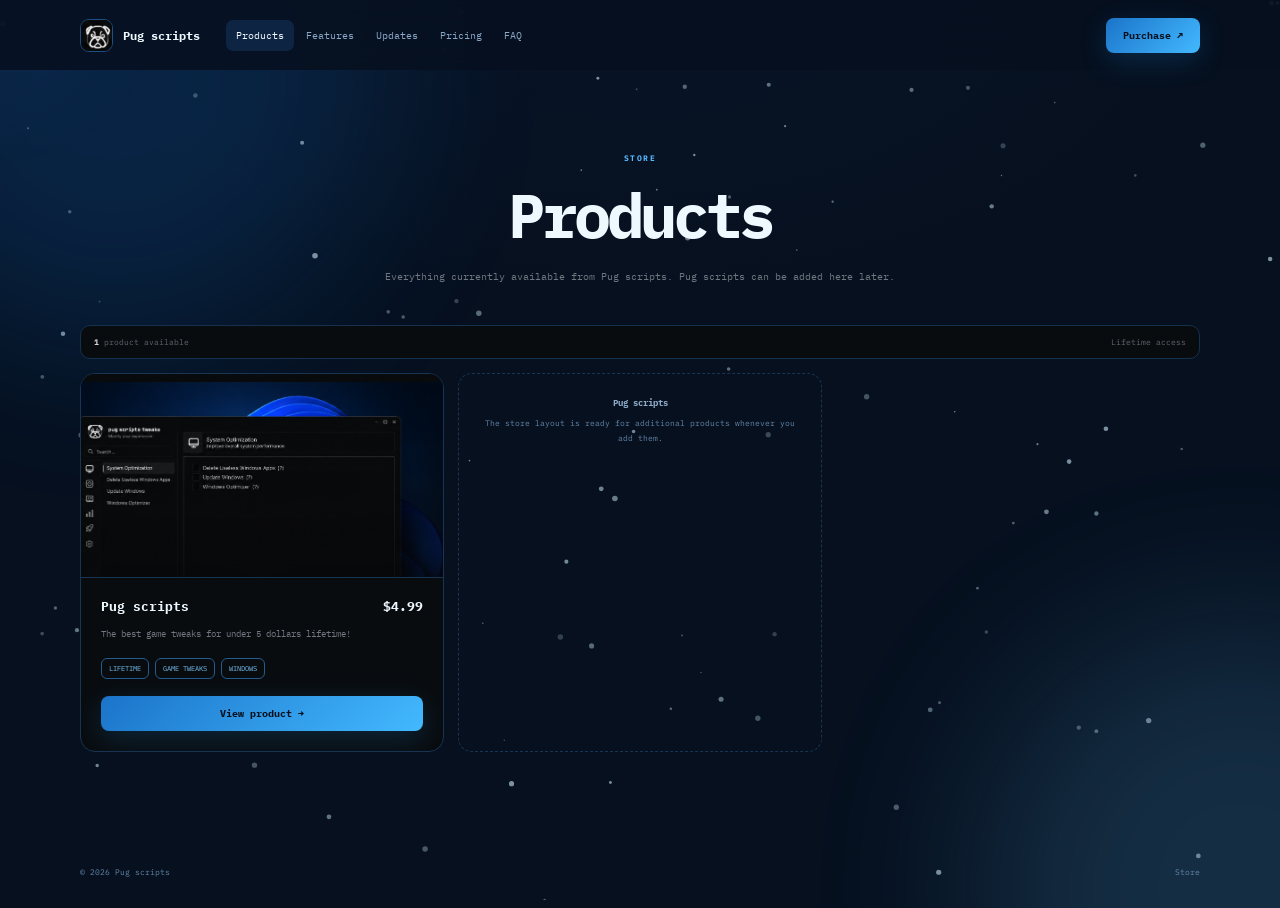
==== products.html @ 73e78baf "Add files via upload" ====
<!doctype html>
<html lang="en">
<head>
<meta charset="utf-8"><meta name="viewport" content="width=device-width,initial-scale=1">
<title>Pug scripts</title>
<meta name="description" content="Pug scripts products.">
<link rel="icon" href="pug-icon.png">
<style>
@import url('https://fonts.googleapis.com/css2?family=IBM+Plex+Mono:wght@400;500;600;700&display=swap');
:root{--bg:#06101f;--line:#173552;--text:#eef8ff;--muted:#7895b5}
*{box-sizing:border-box}body{margin:0;background:radial-gradient(800px 420px at 50% 0,#18335d20,transparent 70%),#06101f;color:var(--text);font-family:"IBM Plex Mono",monospace;-webkit-font-smoothing:antialiased}
a{color:inherit;text-decoration:none}.container{width:min(1120px,calc(100% - 36px));margin:auto}.header{position:sticky;top:0;z-index:10;border-bottom:1px solid #f2faff1;background:#06101fda;backdrop-filter:blur(20px)}nav{min-height:70px;display:flex;align-items:center;gap:26px}.brand{display:flex;align-items:center;gap:10px;font-size:12px;font-weight:700}.brand img{width:33px;height:33px;border-radius:9px;border:1px solid #1d4f80}.navlinks{display:flex;gap:2px}.navlinks a{padding:9px 10px;border-radius:7px;color:#8aa8c8;font-size:10px}.navlinks a:hover,.navlinks a.active{background:#0d2542;color:#f2faff}.spacer{flex:1}.btn{display:inline-flex;justify-content:center;align-items:center;border-radius:8px;padding:11px 17px;background:#f1f2f3;color:#08090b;font-size:10px;font-weight:700;transition:.2s}.btn:hover{transform:translateY(-2px);box-shadow:0 12px 35px #f2faff12}
.hero{text-align:center;padding:83px 0 39px}.eyebrow{color:#626a73;font-size:8px;font-weight:700;letter-spacing:.2em;text-transform:uppercase;margin-bottom:11px}.hero h1{margin:0 0 13px;font-size:clamp(42px,6vw,62px);letter-spacing:-.065em}.hero p{margin:auto;max-width:650px;color:#707780;font-size:10px;line-height:1.8}
.storebar{display:flex;justify-content:space-between;align-items:center;margin:0 0 14px;color:#5f666f;font-size:8px}.storebar strong{color:#d6d9dc}.products{display:grid;grid-template-columns:repeat(3,1fr);gap:14px;padding-bottom:90px}.product{overflow:hidden;border:1px solid var(--line);border-radius:15px;background:#090c0f;transition:.2s}.product:hover{transform:translateY(-4px);border-color:#353b42;box-shadow:0 25px 65px #0008}.product-image{aspect-ratio:16/9;overflow:hidden;background:#02060b;border-bottom:1px solid var(--line)}.product-image img{width:100%;height:100%;display:block;object-fit:cover}.product-body{padding:20px}.product-top{display:flex;justify-content:space-between;gap:12px}.product h2{font-size:13px;margin:0}.price{font-size:13px;font-weight:700}.product p{font-size:9px;line-height:1.75;color:#707780;margin:11px 0 17px}.meta{display:flex;gap:6px;flex-wrap:wrap;margin-bottom:17px}.tag{padding:5px 7px;border:1px solid #1d4f80;border-radius:6px;color:#7d858e;font-size:7px}.product .btn{width:100%}.coming{padding:21px;border:1px dashed #173552;border-radius:14px;color:#6486a8;font-size:8px;text-align:center;line-height:1.8}.coming b{display:block;color:#8eabc8;margin-bottom:5px;font-size:9px}
footer{border-top:1px solid #f2faff1;padding:25px 0 31px;color:#6486a8;font-size:8px;display:flex;justify-content:space-between}
@media(max-width:800px){.products{grid-template-columns:1fr 1fr}}@media(max-width:600px){.container{width:calc(100% - 24px)}nav{min-height:64px}.navlinks{display:none}.hero{padding:62px 0 35px}.products{grid-template-columns:1fr}.storebar{margin-bottom:11px}footer{flex-direction:column;gap:8px}}

.cursor-glow{position:fixed;z-index:0;pointer-events:none;width:340px;height:340px;border-radius:50%;background:radial-gradient(circle,#234b8424,transparent 68%);transform:translate(-50%,-50%);transition:opacity .2s}.progress{position:fixed;z-index:100;top:0;left:0;width:0;height:2px;background:#f1f2f3;box-shadow:0 0 15px #f2faff6}.reveal{opacity:0;transform:translateY(20px);transition:.7s cubic-bezier(.2,.8,.2,1)}.reveal.visible{opacity:1;transform:none}.product{position:relative}.product-image{position:relative}.product-image:after{content:"";position:absolute;inset:0;background:linear-gradient(110deg,transparent 30%,#f2faff08 50%,transparent 70%);transform:translateX(-120%);transition:.6s}.product:hover .product-image:after{transform:translateX(120%)}.product .btn{position:relative;overflow:hidden}.product .btn:after{content:"";position:absolute;inset:0;background:linear-gradient(110deg,transparent 30%,#f2faff8 50%,transparent 70%);transform:translateX(-120%);transition:.5s}.product .btn:hover:after{transform:translateX(120%)}.storebar{border:1px solid #16304f;border-radius:10px;padding:11px 13px;background:#090c0f}.coming{transition:.2s}.coming:hover{border-color:#353b42;background:#091a2f}
@media(prefers-reduced-motion:reduce){*,*:before,*:after{animation:none!important;transition:none!important}.reveal{opacity:1;transform:none}}

.btn{background:linear-gradient(135deg,#1b74c9,#43b9ff)!important;color:#04101d!important;border-color:#49bdff!important;box-shadow:0 8px 28px rgba(28,145,230,.20)}
.btn:hover{box-shadow:0 12px 34px rgba(28,145,230,.34)!important;filter:brightness(1.08)}
.hero h1 span{color:#55baff!important}.eyebrow,.date{color:#56baff!important}.tag{border-color:#235b8e!important;color:#75bff1!important}
.preview{box-shadow:0 25px 80px rgba(20,120,210,.16)!important;border-color:#1d4f80!important}
::selection{background:#39aaff;color:#03101c}

/* V8 BLUE MOTION + SNOW */
#snow-canvas{position:fixed;inset:0;width:100%;height:100%;pointer-events:none;z-index:1;opacity:.7}
.ambient{position:fixed;width:42vw;height:42vw;border-radius:50%;filter:blur(90px);pointer-events:none;z-index:0;opacity:.16;animation:ambientFloat 12s ease-in-out infinite alternate}
.ambient-a{background:#168cff;top:-15vw;left:-12vw}.ambient-b{background:#62c8ff;right:-18vw;bottom:-20vw;animation-delay:-5s}
body>*:not(#snow-canvas):not(.ambient){position:relative;z-index:2}
@keyframes ambientFloat{from{transform:translate3d(0,0,scale(1))}to{transform:translate3d(35px,25px,0) scale(1.12)}}
@keyframes pulseGlow{0%,100%{box-shadow:0 0 0 rgba(58,170,255,0),0 0 18px rgba(58,170,255,.08)}50%{box-shadow:0 0 34px rgba(58,170,255,.22),0 0 70px rgba(58,170,255,.08)}}
@keyframes floatCard{0%,100%{transform:translateY(0) rotateX(0)}50%{transform:translateY(-8px) rotateX(1deg)}}
.hero-card,.product-card,.preview,.feature-card{animation:floatCard 7s ease-in-out infinite}
.hero-card,.product-card,.preview{animation:floatCard 7s ease-in-out infinite,pulseGlow 5s ease-in-out infinite}
.button,.btn,.purchase,.discord,.cta{transition:transform .25s ease,box-shadow .25s ease,filter .25s ease}
.button:hover,.btn:hover,.purchase:hover,.discord:hover,.cta:hover{transform:translateY(-3px) scale(1.025);filter:brightness(1.08)}
@media(prefers-reduced-motion:reduce){#snow-canvas{display:none}.ambient,.hero-card,.product-card,.preview,.feature-card{animation:none!important}}

</style>

<style id="top-bug-fix">
html{scroll-padding-top:90px;overflow-x:hidden}
body{margin:0;overflow-x:hidden}
header,.site-header,.navbar,.nav{z-index:1000}
.hero{position:relative;isolation:isolate}
.snow,.snowfall,.snow-container{pointer-events:none!important;z-index:2!important}
</style>
<style id="top-layout-fix">html,body{margin:0!important;padding:0!important;overflow-x:hidden}#snow-canvas,.ambient,.progress,.cursor-glow{position:fixed!important}.header{position:sticky!important;top:0!important;z-index:1000!important;margin:0!important}.announce{position:relative!important;margin:0!important}.hero{margin-top:0!important}</style></head>
<body>
<canvas id="snow-canvas" aria-hidden="true"></canvas>
<div class="ambient ambient-a"></div><div class="ambient ambient-b"></div><div class="progress" id="progress"></div><div class="cursor-glow" id="glow"></div>
<header class="header"><nav class="container">
<a class="brand" href="index.html"><img src="pug-icon.png" alt=""><span>Pug scripts</span></a>
<div class="navlinks"><a class="active" href="products.html">Products</a><a href="index.html#features">Features</a><a href="index.html#updates">Updates</a><a href="index.html#pricing">Pricing</a><a href="index.html#faq">FAQ</a></div>
<div class="spacer"></div><a class="btn" href="https://paritycheats.com/product/pug-scripts-tweaks">Purchase ↗</a>
</nav></header>
<main>
<section class="hero container reveal"><div class="eyebrow">Store</div><h1>Products</h1><p>Everything currently available from Pug scripts. Pug scripts can be added here later.</p></section>
<section class="container reveal"><div class="storebar"><span><strong>1</strong> product available</span><span>Lifetime access</span></div></section>
<section class="products container reveal">
<article class="product">
<div class="product-image"><img src="thumbnail.png" alt="Pug scripts application preview"></div>
<div class="product-body"><div class="product-top"><h2>Pug scripts</h2><span class="price">$4.99</span></div><p>The best game tweaks for under 5 dollars lifetime!</p><div class="meta"><span class="tag">LIFETIME</span><span class="tag">GAME TWEAKS</span><span class="tag">WINDOWS</span></div><a class="btn" href="https://paritycheats.com/product/pug-scripts-tweaks">View product →</a></div>
</article>
<div class="coming"><b>Pug scripts</b>The store layout is ready for additional products whenever you add them.</div>
</section>
</main>
<footer class="container"><span>© 2026 Pug scripts</span><span>Store</span></footer>
<script>
(()=>{const g=document.getElementById("glow"),p=document.getElementById("progress");addEventListener("pointermove",e=>{g.style.left=e.clientX+"px";g.style.top=e.clientY+"px"});function s(){const h=document.documentElement.scrollHeight-innerHeight;p.style.width=(h>0?scrollY/h*100:0)+"%"}addEventListener("scroll",s,{passive:true});s();const o=new IntersectionObserver(es=>es.forEach(e=>{if(e.isIntersecting){e.target.classList.add("visible");o.unobserve(e.target)}}),{threshold:.12});document.querySelectorAll(".reveal").forEach(x=>o.observe(x));})();
</script>
<script>
(() => {
 const c=document.getElementById('snow-canvas'); if(!c) return;
 const ctx=c.getContext('2d'); let flakes=[]; let w=0,h=0,dpr=1;
 const reduced=matchMedia('(prefers-reduced-motion: reduce)').matches; if(reduced)return;
 function resize(){dpr=Math.min(devicePixelRatio||1,2);w=innerWidth;h=innerHeight;c.width=w*dpr;c.height=h*dpr;c.style.width=w+'px';c.style.height=h+'px';ctx.setTransform(dpr,0,0,dpr,0,0);
  const n=Math.min(170,Math.max(55,Math.floor(w*h/11000))); flakes=Array.from({length:n},()=>({x:Math.random()*w,y:Math.random()*h,r:.7+Math.random()*2.1,v:.35+Math.random()*1.15,s:-.3+Math.random()*.6,a:.3+Math.random()*.55,drift:Math.random()*Math.PI*2}));}
 function tick(){ctx.clearRect(0,0,w,h); for(const f of flakes){f.y+=f.v;f.drift+=.008;f.x+=f.s+Math.sin(f.drift)*.22;if(f.y>h+5){f.y=-5;f.x=Math.random()*w}if(f.x>w+5)f.x=-5;if(f.x<-5)f.x=w+5;ctx.beginPath();ctx.arc(f.x,f.y,f.r,0,Math.PI*2);ctx.fillStyle='rgba(210,240,255,'+f.a+')';ctx.fill()}requestAnimationFrame(tick)}
 addEventListener('resize',resize,{passive:true});resize();tick();
})();
</script>

</body>
</html>
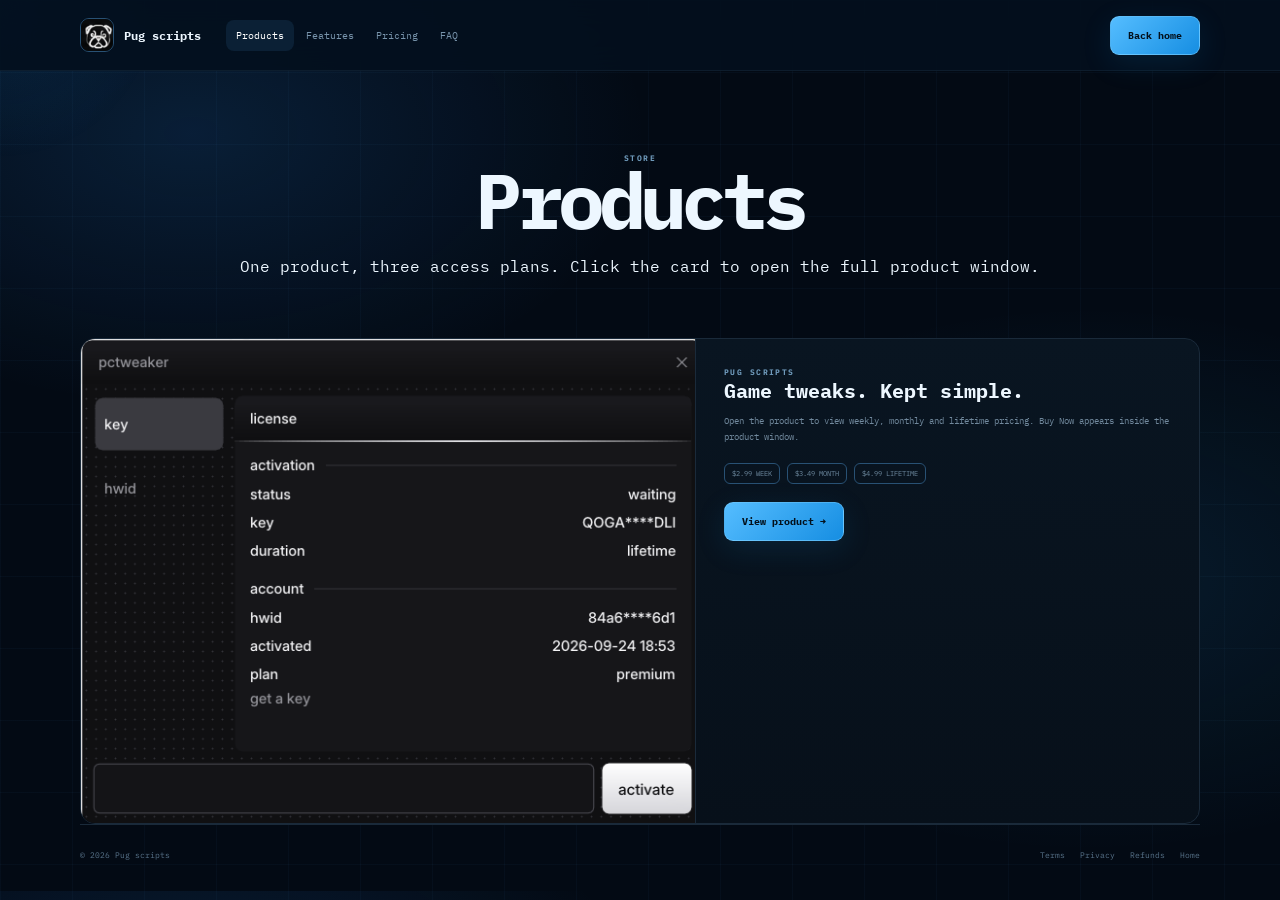
==== commit dc30de66: "Add files via upload" ====
--- a/products.html
+++ b/products.html
@@ -1,87 +1,21 @@
-<!doctype html>
-<html lang="en">
-<head>
-<meta charset="utf-8"><meta name="viewport" content="width=device-width,initial-scale=1">
-<title>Pug scripts</title>
-<meta name="description" content="Pug scripts products.">
-<link rel="icon" href="pug-icon.png">
-<style>
-@import url('https://fonts.googleapis.com/css2?family=IBM+Plex+Mono:wght@400;500;600;700&display=swap');
-:root{--bg:#06101f;--line:#173552;--text:#eef8ff;--muted:#7895b5}
-*{box-sizing:border-box}body{margin:0;background:radial-gradient(800px 420px at 50% 0,#18335d20,transparent 70%),#06101f;color:var(--text);font-family:"IBM Plex Mono",monospace;-webkit-font-smoothing:antialiased}
-a{color:inherit;text-decoration:none}.container{width:min(1120px,calc(100% - 36px));margin:auto}.header{position:sticky;top:0;z-index:10;border-bottom:1px solid #f2faff1;background:#06101fda;backdrop-filter:blur(20px)}nav{min-height:70px;display:flex;align-items:center;gap:26px}.brand{display:flex;align-items:center;gap:10px;font-size:12px;font-weight:700}.brand img{width:33px;height:33px;border-radius:9px;border:1px solid #1d4f80}.navlinks{display:flex;gap:2px}.navlinks a{padding:9px 10px;border-radius:7px;color:#8aa8c8;font-size:10px}.navlinks a:hover,.navlinks a.active{background:#0d2542;color:#f2faff}.spacer{flex:1}.btn{display:inline-flex;justify-content:center;align-items:center;border-radius:8px;padding:11px 17px;background:#f1f2f3;color:#08090b;font-size:10px;font-weight:700;transition:.2s}.btn:hover{transform:translateY(-2px);box-shadow:0 12px 35px #f2faff12}
-.hero{text-align:center;padding:83px 0 39px}.eyebrow{color:#626a73;font-size:8px;font-weight:700;letter-spacing:.2em;text-transform:uppercase;margin-bottom:11px}.hero h1{margin:0 0 13px;font-size:clamp(42px,6vw,62px);letter-spacing:-.065em}.hero p{margin:auto;max-width:650px;color:#707780;font-size:10px;line-height:1.8}
-.storebar{display:flex;justify-content:space-between;align-items:center;margin:0 0 14px;color:#5f666f;font-size:8px}.storebar strong{color:#d6d9dc}.products{display:grid;grid-template-columns:repeat(3,1fr);gap:14px;padding-bottom:90px}.product{overflow:hidden;border:1px solid var(--line);border-radius:15px;background:#090c0f;transition:.2s}.product:hover{transform:translateY(-4px);border-color:#353b42;box-shadow:0 25px 65px #0008}.product-image{aspect-ratio:16/9;overflow:hidden;background:#02060b;border-bottom:1px solid var(--line)}.product-image img{width:100%;height:100%;display:block;object-fit:cover}.product-body{padding:20px}.product-top{display:flex;justify-content:space-between;gap:12px}.product h2{font-size:13px;margin:0}.price{font-size:13px;font-weight:700}.product p{font-size:9px;line-height:1.75;color:#707780;margin:11px 0 17px}.meta{display:flex;gap:6px;flex-wrap:wrap;margin-bottom:17px}.tag{padding:5px 7px;border:1px solid #1d4f80;border-radius:6px;color:#7d858e;font-size:7px}.product .btn{width:100%}.coming{padding:21px;border:1px dashed #173552;border-radius:14px;color:#6486a8;font-size:8px;text-align:center;line-height:1.8}.coming b{display:block;color:#8eabc8;margin-bottom:5px;font-size:9px}
-footer{border-top:1px solid #f2faff1;padding:25px 0 31px;color:#6486a8;font-size:8px;display:flex;justify-content:space-between}
-@media(max-width:800px){.products{grid-template-columns:1fr 1fr}}@media(max-width:600px){.container{width:calc(100% - 24px)}nav{min-height:64px}.navlinks{display:none}.hero{padding:62px 0 35px}.products{grid-template-columns:1fr}.storebar{margin-bottom:11px}footer{flex-direction:column;gap:8px}}
-
-.cursor-glow{position:fixed;z-index:0;pointer-events:none;width:340px;height:340px;border-radius:50%;background:radial-gradient(circle,#234b8424,transparent 68%);transform:translate(-50%,-50%);transition:opacity .2s}.progress{position:fixed;z-index:100;top:0;left:0;width:0;height:2px;background:#f1f2f3;box-shadow:0 0 15px #f2faff6}.reveal{opacity:0;transform:translateY(20px);transition:.7s cubic-bezier(.2,.8,.2,1)}.reveal.visible{opacity:1;transform:none}.product{position:relative}.product-image{position:relative}.product-image:after{content:"";position:absolute;inset:0;background:linear-gradient(110deg,transparent 30%,#f2faff08 50%,transparent 70%);transform:translateX(-120%);transition:.6s}.product:hover .product-image:after{transform:translateX(120%)}.product .btn{position:relative;overflow:hidden}.product .btn:after{content:"";position:absolute;inset:0;background:linear-gradient(110deg,transparent 30%,#f2faff8 50%,transparent 70%);transform:translateX(-120%);transition:.5s}.product .btn:hover:after{transform:translateX(120%)}.storebar{border:1px solid #16304f;border-radius:10px;padding:11px 13px;background:#090c0f}.coming{transition:.2s}.coming:hover{border-color:#353b42;background:#091a2f}
-@media(prefers-reduced-motion:reduce){*,*:before,*:after{animation:none!important;transition:none!important}.reveal{opacity:1;transform:none}}
-
-.btn{background:linear-gradient(135deg,#1b74c9,#43b9ff)!important;color:#04101d!important;border-color:#49bdff!important;box-shadow:0 8px 28px rgba(28,145,230,.20)}
-.btn:hover{box-shadow:0 12px 34px rgba(28,145,230,.34)!important;filter:brightness(1.08)}
-.hero h1 span{color:#55baff!important}.eyebrow,.date{color:#56baff!important}.tag{border-color:#235b8e!important;color:#75bff1!important}
-.preview{box-shadow:0 25px 80px rgba(20,120,210,.16)!important;border-color:#1d4f80!important}
-::selection{background:#39aaff;color:#03101c}
-
-/* V8 BLUE MOTION + SNOW */
-#snow-canvas{position:fixed;inset:0;width:100%;height:100%;pointer-events:none;z-index:1;opacity:.7}
-.ambient{position:fixed;width:42vw;height:42vw;border-radius:50%;filter:blur(90px);pointer-events:none;z-index:0;opacity:.16;animation:ambientFloat 12s ease-in-out infinite alternate}
-.ambient-a{background:#168cff;top:-15vw;left:-12vw}.ambient-b{background:#62c8ff;right:-18vw;bottom:-20vw;animation-delay:-5s}
-body>*:not(#snow-canvas):not(.ambient){position:relative;z-index:2}
-@keyframes ambientFloat{from{transform:translate3d(0,0,scale(1))}to{transform:translate3d(35px,25px,0) scale(1.12)}}
-@keyframes pulseGlow{0%,100%{box-shadow:0 0 0 rgba(58,170,255,0),0 0 18px rgba(58,170,255,.08)}50%{box-shadow:0 0 34px rgba(58,170,255,.22),0 0 70px rgba(58,170,255,.08)}}
-@keyframes floatCard{0%,100%{transform:translateY(0) rotateX(0)}50%{transform:translateY(-8px) rotateX(1deg)}}
-.hero-card,.product-card,.preview,.feature-card{animation:floatCard 7s ease-in-out infinite}
-.hero-card,.product-card,.preview{animation:floatCard 7s ease-in-out infinite,pulseGlow 5s ease-in-out infinite}
-.button,.btn,.purchase,.discord,.cta{transition:transform .25s ease,box-shadow .25s ease,filter .25s ease}
-.button:hover,.btn:hover,.purchase:hover,.discord:hover,.cta:hover{transform:translateY(-3px) scale(1.025);filter:brightness(1.08)}
-@media(prefers-reduced-motion:reduce){#snow-canvas{display:none}.ambient,.hero-card,.product-card,.preview,.feature-card{animation:none!important}}
-
-</style>
-
-<style id="top-bug-fix">
-html{scroll-padding-top:90px;overflow-x:hidden}
-body{margin:0;overflow-x:hidden}
-header,.site-header,.navbar,.nav{z-index:1000}
-.hero{position:relative;isolation:isolate}
-.snow,.snowfall,.snow-container{pointer-events:none!important;z-index:2!important}
-</style>
-<style id="top-layout-fix">html,body{margin:0!important;padding:0!important;overflow-x:hidden}#snow-canvas,.ambient,.progress,.cursor-glow{position:fixed!important}.header{position:sticky!important;top:0!important;z-index:1000!important;margin:0!important}.announce{position:relative!important;margin:0!important}.hero{margin-top:0!important}</style></head>
-<body>
-<canvas id="snow-canvas" aria-hidden="true"></canvas>
-<div class="ambient ambient-a"></div><div class="ambient ambient-b"></div><div class="progress" id="progress"></div><div class="cursor-glow" id="glow"></div>
-<header class="header"><nav class="container">
-<a class="brand" href="index.html"><img src="pug-icon.png" alt=""><span>Pug scripts</span></a>
-<div class="navlinks"><a class="active" href="products.html">Products</a><a href="index.html#features">Features</a><a href="index.html#updates">Updates</a><a href="index.html#pricing">Pricing</a><a href="index.html#faq">FAQ</a></div>
-<div class="spacer"></div><a class="btn" href="https://paritycheats.com/product/pug-scripts-tweaks">Purchase ↗</a>
-</nav></header>
-<main>
-<section class="hero container reveal"><div class="eyebrow">Store</div><h1>Products</h1><p>Everything currently available from Pug scripts. Pug scripts can be added here later.</p></section>
-<section class="container reveal"><div class="storebar"><span><strong>1</strong> product available</span><span>Lifetime access</span></div></section>
-<section class="products container reveal">
-<article class="product">
-<div class="product-image"><img src="thumbnail.png" alt="Pug scripts application preview"></div>
-<div class="product-body"><div class="product-top"><h2>Pug scripts</h2><span class="price">$4.99</span></div><p>The best game tweaks for under 5 dollars lifetime!</p><div class="meta"><span class="tag">LIFETIME</span><span class="tag">GAME TWEAKS</span><span class="tag">WINDOWS</span></div><a class="btn" href="https://paritycheats.com/product/pug-scripts-tweaks">View product →</a></div>
-</article>
-<div class="coming"><b>Pug scripts</b>The store layout is ready for additional products whenever you add them.</div>
-</section>
-</main>
-<footer class="container"><span>© 2026 Pug scripts</span><span>Store</span></footer>
-<script>
-(()=>{const g=document.getElementById("glow"),p=document.getElementById("progress");addEventListener("pointermove",e=>{g.style.left=e.clientX+"px";g.style.top=e.clientY+"px"});function s(){const h=document.documentElement.scrollHeight-innerHeight;p.style.width=(h>0?scrollY/h*100:0)+"%"}addEventListener("scroll",s,{passive:true});s();const o=new IntersectionObserver(es=>es.forEach(e=>{if(e.isIntersecting){e.target.classList.add("visible");o.unobserve(e.target)}}),{threshold:.12});document.querySelectorAll(".reveal").forEach(x=>o.observe(x));})();
-</script>
-<script>
-(() => {
- const c=document.getElementById('snow-canvas'); if(!c) return;
- const ctx=c.getContext('2d'); let flakes=[]; let w=0,h=0,dpr=1;
- const reduced=matchMedia('(prefers-reduced-motion: reduce)').matches; if(reduced)return;
- function resize(){dpr=Math.min(devicePixelRatio||1,2);w=innerWidth;h=innerHeight;c.width=w*dpr;c.height=h*dpr;c.style.width=w+'px';c.style.height=h+'px';ctx.setTransform(dpr,0,0,dpr,0,0);
-  const n=Math.min(170,Math.max(55,Math.floor(w*h/11000))); flakes=Array.from({length:n},()=>({x:Math.random()*w,y:Math.random()*h,r:.7+Math.random()*2.1,v:.35+Math.random()*1.15,s:-.3+Math.random()*.6,a:.3+Math.random()*.55,drift:Math.random()*Math.PI*2}));}
- function tick(){ctx.clearRect(0,0,w,h); for(const f of flakes){f.y+=f.v;f.drift+=.008;f.x+=f.s+Math.sin(f.drift)*.22;if(f.y>h+5){f.y=-5;f.x=Math.random()*w}if(f.x>w+5)f.x=-5;if(f.x<-5)f.x=w+5;ctx.beginPath();ctx.arc(f.x,f.y,f.r,0,Math.PI*2);ctx.fillStyle='rgba(210,240,255,'+f.a+')';ctx.fill()}requestAnimationFrame(tick)}
- addEventListener('resize',resize,{passive:true});resize();tick();
+<!doctype html><html lang="en"><head><meta charset="utf-8"><meta name="viewport" content="width=device-width,initial-scale=1"><title>Products — Pug scripts</title><link rel="icon" href="[data-uri]"><style>@import url('https://fonts.googleapis.com/css2?family=IBM+Plex+Mono:wght@400;500;600;700&display=swap');
+:root{--bg:#05080d;--panel:#090f17;--panel2:#0b1420;--line:#1a2a3a;--text:#edf7ff;--muted:#7d93a7;--blue:#55bdff;--blue2:#168ee2;--cyan:#69ddff;--shadow:#000b}
+*{box-sizing:border-box}html{scroll-behavior:smooth}body{margin:0;background:radial-gradient(900px 520px at 12% 0,#0b3b6828,transparent 68%),radial-gradient(800px 520px at 88% 30%,#0879b510,transparent 70%),var(--bg);color:var(--text);font-family:"IBM Plex Mono",ui-monospace,monospace;-webkit-font-smoothing:antialiased;overflow-x:hidden}body.modal-open{overflow:hidden}a{color:inherit;text-decoration:none}button{font:inherit}.container{width:min(1120px,calc(100% - 36px));margin:auto}.header{position:sticky;top:0;z-index:100;border-bottom:1px solid #8bd7ff12;background:#04101ee8;backdrop-filter:blur(18px)}nav{min-height:70px;display:flex;align-items:center;gap:25px}.brand{display:flex;align-items:center;gap:10px;font-size:12px;font-weight:700;white-space:nowrap}.brand img{width:34px;height:34px;border-radius:9px;border:1px solid #285174;object-fit:cover}.navlinks{display:flex;gap:2px}.navlinks a{padding:9px 10px;border-radius:8px;color:#7894ac;font-size:10px;transition:.2s}.navlinks a:hover,.navlinks a.active{color:#fff;background:#0b2035}.spacer{flex:1}.btn,.discord{display:inline-flex;align-items:center;justify-content:center;gap:8px;padding:12px 17px;border-radius:9px;border:1px solid #8bd7ff70;cursor:pointer;transition:.22s}.btn{background:linear-gradient(135deg,var(--blue),var(--blue2));color:#03101b;font-size:10px;font-weight:700;box-shadow:0 8px 30px #168ee220}.discord{background:#0b1d30;color:#bfeaff;border-color:#285174;font-size:10px;font-weight:700}.btn:hover,.discord:hover{transform:translateY(-3px);box-shadow:0 16px 42px #168ee23b}.hero{padding:82px 0 46px}.hero-grid{display:grid;grid-template-columns:.9fr 1.1fr;align-items:center;gap:54px}.badge,.eyebrow{color:#6f9abb;font-size:8px;font-weight:700;letter-spacing:.18em;text-transform:uppercase}.badge{display:inline-flex;align-items:center;gap:8px;padding:8px 11px;border:1px solid #245174;border-radius:999px;background:#081827;margin-bottom:18px}.dot{width:6px;height:6px;border-radius:50%;background:var(--blue);box-shadow:0 0 13px var(--blue)}h1{font-size:clamp(48px,6.3vw,78px);line-height:.96;letter-spacing:-.075em;margin:0 0 18px}h1 span{color:var(--blue)}.desc{max-width:560px;color:#7891a5;font-size:11px;line-height:1.9}.actions{display:flex;gap:10px;margin:25px 0 14px;flex-wrap:wrap}.platform{color:#58748b;font-size:8px}.users{display:flex;align-items:center;gap:9px;color:#6c879d;font-size:8px;margin-top:26px}.users i{display:block;width:26px;height:1px;background:#234760}.users strong{color:#c9efff}.preview-wrap{position:relative}.preview{position:relative;overflow:hidden;border:1px solid #285174;border-radius:18px;background:#02070d;box-shadow:0 35px 100px #000b;transform-style:preserve-3d;transition:transform .18s ease,box-shadow .3s}.preview:hover{box-shadow:0 45px 120px #000d,0 0 45px #168ee220}.preview img{display:block;width:100%;height:auto}.preview:after{content:"";position:absolute;inset:0;background:linear-gradient(115deg,transparent 25%,#fff2 48%,transparent 65%);transform:translateX(-120%);transition:.7s}.preview:hover:after{transform:translateX(120%)}.preview-glow{position:absolute;inset:10% 8% -10%;z-index:-1;background:#168ee233;filter:blur(70px);border-radius:50%}.section{padding:80px 0}.head{max-width:700px;margin-bottom:28px}.head h2{font-size:31px;letter-spacing:-.045em;margin:9px 0}.head p{color:#6f879b;font-size:10px;line-height:1.8}.grid{display:grid;grid-template-columns:repeat(3,1fr);gap:13px}.card,.pricebox,.splitcard{position:relative;overflow:hidden;border:1px solid var(--line);border-radius:15px;background:linear-gradient(180deg,#091521,#07101a);padding:21px;transition:.25s}.card:hover,.pricebox:hover,.splitcard:hover{transform:translateY(-5px);border-color:#2c6288;box-shadow:0 24px 70px #0008}.card h3,.splitcard h3{font-size:12px;margin:0 0 9px}.card p,.splitcard p{color:#71899d;font-size:9px;line-height:1.8}.checks{display:grid;gap:8px;margin-top:14px}.check{font-size:8px;color:#91abc0}.check:before{content:"✓";color:var(--blue);margin-right:8px}.prices{display:grid;grid-template-columns:repeat(3,1fr);gap:13px}.pricebox{padding:25px}.pricebox.featured{border-color:#3e91c2;box-shadow:0 20px 60px #168ee218}.price-name{font-size:9px;color:#6d8ca4;text-transform:uppercase;letter-spacing:.12em}.price{font-size:31px;font-weight:700;margin:12px 0}.price small{font-size:9px;color:#7894a8;font-weight:500}.pricebox p{font-size:9px;line-height:1.8;color:#70879a}.pricebox ul{padding:0;margin:16px 0;list-style:none;display:grid;gap:8px}.pricebox li{font-size:8px;color:#8ba6ba}.pricebox li:before{content:"•";color:var(--blue);margin-right:7px}.pricebox .btn{width:100%}.faq{display:grid;gap:9px}.faq details{border:1px solid var(--line);border-radius:10px;background:#08131e;padding:14px 16px}.faq summary{cursor:pointer;font-size:9px;font-weight:700}.faq p{color:#6f879b;font-size:9px;line-height:1.8}.split{display:grid;grid-template-columns:1fr 1fr;gap:13px}.update{display:grid;grid-template-columns:70px 1fr auto;gap:18px;align-items:center;padding:17px 0;border-top:1px solid var(--line)}.date,.tag{font-size:7px;color:#6e8aa0}.update h3{font-size:10px;margin:0 0 5px}.update p{font-size:8px;color:#70879a;margin:0;line-height:1.7}.tag{padding:5px 7px;border:1px solid #285174;border-radius:6px}footer{border-top:1px solid var(--line);padding:25px 0 31px;color:#58738a;font-size:8px;display:flex;justify-content:space-between;gap:20px}.links{display:flex;gap:15px;flex-wrap:wrap}.links a:hover{color:#bcecff}.progress{position:fixed;z-index:250;top:0;left:0;width:0;height:2px;background:var(--blue);box-shadow:0 0 15px var(--blue)}.cursor-glow{position:fixed;z-index:0;pointer-events:none;width:330px;height:330px;border-radius:50%;background:radial-gradient(circle,#168ee222,transparent 68%);transform:translate(-50%,-50%);opacity:0;transition:opacity .2s}.snow{position:fixed;inset:0;z-index:1;pointer-events:none;overflow:hidden}.flake{position:absolute;top:-20px;border-radius:50%;background:#dff5ff;box-shadow:0 0 8px #8bd7ff80;animation:fall linear infinite}@keyframes fall{to{transform:translate3d(var(--drift),110vh,0)}}main,header,footer{position:relative;z-index:2}.reveal{opacity:0;transform:translateY(20px);transition:.65s cubic-bezier(.2,.8,.2,1)}.reveal.visible{opacity:1;transform:none}.settings-btn{position:fixed;right:18px;bottom:18px;z-index:400;width:43px;height:43px;border-radius:12px;border:1px solid #285174;background:#071624;color:#bfeaff;cursor:pointer;box-shadow:0 12px 35px #0008}.settings{position:fixed;right:18px;bottom:70px;z-index:401;width:285px;border:1px solid #2b6188;border-radius:15px;background:#06111cdd;backdrop-filter:blur(18px);box-shadow:0 25px 80px #000c;padding:16px;opacity:0;transform:translateY(12px) scale(.98);pointer-events:none;transition:.2s}.settings.open{opacity:1;transform:none;pointer-events:auto}.settings h3{font-size:11px;margin:0 0 14px}.setting{display:flex;justify-content:space-between;align-items:center;gap:12px;padding:9px 0;border-bottom:1px solid #16304b}.setting span{font-size:8px;color:#9bb4c8}.switch{width:40px;height:22px;border-radius:99px;border:1px solid #285174;background:#07131f;cursor:pointer;position:relative}.switch:after{content:"";position:absolute;top:3px;left:3px;width:14px;height:14px;border-radius:50%;background:#55758e;transition:.2s}.switch.on{background:#123e5a}.switch.on:after{left:21px;background:var(--blue);box-shadow:0 0 10px var(--blue)}.settings select{background:#07131f;color:#bdeaff;border:1px solid #285174;border-radius:7px;padding:5px;font-size:8px}.reset{width:100%;margin-top:13px;background:#091a29;color:#9ec5dc;border:1px solid #285174;padding:8px;border-radius:8px;cursor:pointer;font-size:8px}.modal-backdrop{position:fixed;inset:0;z-index:500;display:none;align-items:center;justify-content:center;padding:18px;background:#02060dcc;backdrop-filter:blur(12px)}.modal-backdrop.open{display:flex}.modal{width:min(940px,100%);max-height:90vh;overflow:auto;border:1px solid #2b6188;border-radius:18px;background:linear-gradient(180deg,#081827,#040b14);box-shadow:0 35px 110px #000e;animation:modalIn .22s ease both}@keyframes modalIn{from{opacity:0;transform:translateY(15px) scale(.98)}to{opacity:1;transform:none}}.modal-head{display:flex;align-items:center;justify-content:space-between;padding:15px 18px;border-bottom:1px solid #16304b}.modal-title{font-size:11px;font-weight:700}.close{width:32px;height:32px;border:1px solid #285174;border-radius:8px;background:#071726;color:#9ec0d5;cursor:pointer}.modal-body{display:grid;grid-template-columns:1.05fr .95fr;gap:22px;padding:22px}.modal-image{overflow:hidden;border:1px solid #285174;border-radius:13px;background:#02070d}.modal-image img{display:block;width:100%;height:auto}.modal-info h2{font-size:23px;margin:0 0 7px}.modal-info>p{font-size:9px;color:#7892a7;line-height:1.8}.plans{display:grid;gap:8px;margin-top:16px}.plan{display:flex;align-items:center;justify-content:space-between;padding:14px;border:1px solid #1b3d59;border-radius:10px;background:#071523;cursor:pointer;transition:.2s}.plan:hover,.plan.selected{border-color:#4db7ff;background:#0a2033;transform:translateX(2px)}.plan strong{font-size:10px}.plan span{font-size:9px;color:#91d9ff}.mini{font-size:8px;color:#7695aa;margin-top:3px}.buy{width:100%;margin-top:14px}.note{font-size:7px;line-height:1.7;color:#58738a;margin-top:10px}.mobile-only{display:none}@media(max-width:850px){.hero-grid{grid-template-columns:1fr;gap:35px}.prices,.grid{grid-template-columns:1fr 1fr}.modal-body{grid-template-columns:1fr}}@media(max-width:650px){.container{width:calc(100% - 24px)}.navlinks{display:none}.hero{padding:62px 0 35px}.hero h1{font-size:46px}.prices,.grid,.split{grid-template-columns:1fr}.actions{flex-direction:column;align-items:flex-start}.actions .btn,.actions .discord{width:190px}.update{grid-template-columns:1fr}.update .tag{width:max-content}footer{flex-direction:column}.settings{right:12px;left:12px;bottom:70px;width:auto}.modal-body{padding:14px}.modal{max-height:92vh}}@media(prefers-reduced-motion:reduce){*,*:before,*:after{animation:none!important;transition:none!important}.reveal{opacity:1;transform:none}}
+</style><style id="v17-products">body{background:radial-gradient(700px 420px at 15% 15%,rgba(35,135,235,.16),transparent 65%),radial-gradient(700px 420px at 85% 65%,rgba(40,185,255,.10),transparent 65%),#030a14}body:before{content:"";position:fixed;inset:0;pointer-events:none;z-index:-1;background-image:linear-gradient(rgba(100,180,255,.035) 1px,transparent 1px),linear-gradient(90deg,rgba(100,180,255,.035) 1px,transparent 1px);background-size:72px 72px}.product-card{transition:transform .3s,box-shadow .3s,border-color .3s}.product-card:hover{transform:translateY(-7px);box-shadow:0 28px 80px rgba(0,110,220,.18);border-color:rgba(85,189,255,.3)}</style></head><body><div class="progress" id="progress"></div><div class="cursor-glow" id="glow"></div><div class="snow" id="snow"></div><header class="header"><nav class="container"><a class="brand" href="index.html"><img src="[data-uri]" alt="Pug scripts"><span>Pug scripts</span></a><div class="navlinks"><a class="active" href="products.html">Products</a><a href="index.html#features">Features</a><a href="index.html#pricing">Pricing</a><a href="index.html#faq">FAQ</a></div><div class="spacer"></div><a class="btn" href="index.html">Back home</a></nav></header><main><section class="hero container reveal" style="text-align:center"><div class="eyebrow">Store</div><h1>Products</h1><p>One product, three access plans. Click the card to open the full product window.</p></section><section class="container reveal"><article class="card" style="padding:0;overflow:hidden;cursor:pointer" id="productCard" data-open-product><div style="display:grid;grid-template-columns:1.1fr .9fr;align-items:stretch"><div style="background:#02070d;border-right:1px solid #1a2a3a"><img src="[data-uri]